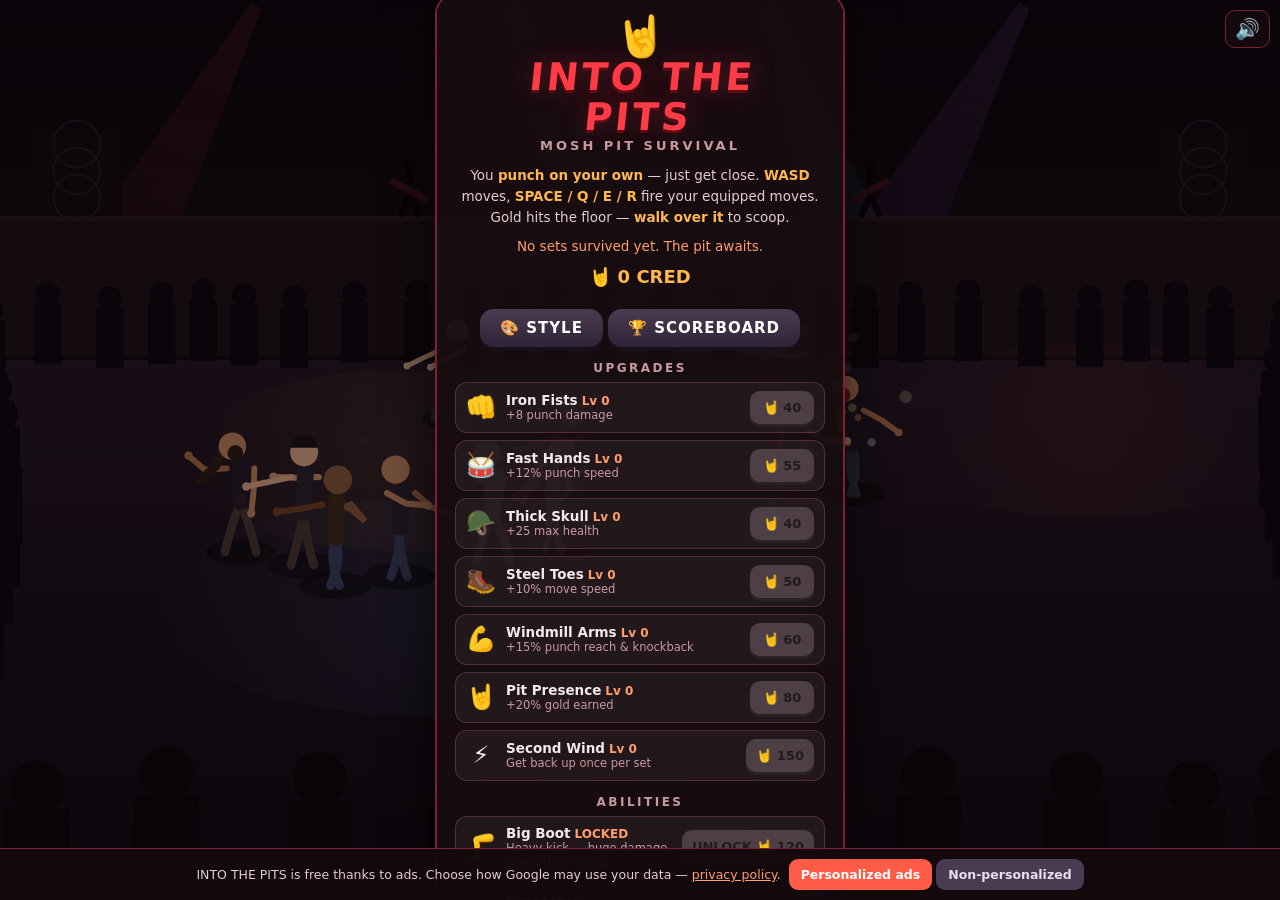
==== index.html @ b6d1041e "INTO THE PITS v1.0 — launch build Full game: auto-punch combat, 4-slot ability loadout (8 moves), go" ====
<!DOCTYPE html>
<html lang="en">
<head>
<meta charset="utf-8">
<meta name="viewport" content="width=device-width, initial-scale=1, maximum-scale=1, user-scalable=no, viewport-fit=cover">
<meta name="apple-mobile-web-app-capable" content="yes">
<meta name="theme-color" content="#0d0a0e">
<title>INTO THE PITS — mosh pit survival</title>
<meta name="google-adsense-account" content="ca-pub-6716374157787378" />
<meta name="description" content="INTO THE PITS — a free browser game. You're a metalhead at a concert: dive into the pit, swing at everything that moves, survive the Wall of Death and climb the pit hierarchy. No install, no account.">
<meta property="og:title" content="INTO THE PITS — mosh pit survival">
<meta property="og:description" content="A free browser brawler: survive the mosh pit, dodge the Wall of Death, take down Skinny Jean Gene, become a Pit Legend.">
<meta property="og:type" content="website">
<link rel="icon" href="data:image/svg+xml,<svg xmlns='http://www.w3.org/2000/svg' viewBox='0 0 100 100'><text y='.9em' font-size='90'>🤘</text></svg>">
<link rel="stylesheet" href="style.css">
</head>
<body>
<canvas id="c"></canvas>
<button id="muteBtn">🔊</button>
<div id="stick"><div id="nub"></div></div>
<button id="swingBtn">🤘</button>
<button class="abBtn" id="abKick" style="bottom: calc(env(safe-area-inset-bottom, 0px) + 130px)">🦵</button>
<button class="abBtn" id="abWind" style="bottom: calc(env(safe-area-inset-bottom, 0px) + 196px)">🌀</button>
<button class="abBtn" id="abBerserk" style="bottom: calc(env(safe-area-inset-bottom, 0px) + 262px)">😤</button>

<div class="overlay" id="menuOv">
  <div class="panel">
    <div class="logo">🤘</div>
    <h1>INTO THE<br>PITS</h1>
    <div class="sub">MOSH PIT SURVIVAL</div>
    <p class="hint" id="menuHint">The band's playing. The pit is open. <b>Move</b> with WASD, <b>swing</b> with SPACE or click.
    Knock out moshers for <b>CRED</b> — and watch for the <b>WALL&nbsp;OF&nbsp;DEATH</b>.</p>
    <div class="best" id="bestLine"></div>
    <div class="credbar">🤘 <span id="menuCred">0</span> CRED</div>
    <button class="btn alt" id="styleBtn">🎨 STYLE</button>
    <button class="btn alt" id="boardBtnM">🏆 SCOREBOARD</button>
    <div id="styleBox" style="display:none">
      <canvas id="stylePrev" width="120" height="150"></canvas>
      <div id="styleRows"></div>
    </div>
    <div class="sect">UPGRADES</div>
    <div id="upList"></div>
    <div class="sect">ABILITIES</div>
    <div id="abList"></div>
    <button class="btn" id="startBtn">ENTER THE PIT</button>
    <div class="flinks">
      <a href="guide.html">Game guide</a> · <a href="updates.html">Updates</a> · <a href="privacy.html">Privacy</a>
    </div>
  </div>
</div>

<div class="overlay" id="boardOv" style="display:none">
  <div class="panel">
    <h2 style="color:#ffb84d">🏆 PIT LEGENDS</h2>
    <div class="namerow">
      <input id="nameInp" maxlength="16" placeholder="your pit name" autocomplete="off">
      <button class="buy" id="nameSave">SAVE</button>
    </div>
    <div id="boardList" class="blist">loading…</div>
    <button class="btn" id="boardBack">DONE</button>
  </div>
</div>

<div class="overlay" id="overOv" style="display:none">
  <div class="panel">
    <h2 id="overTitle">CARRIED OUT</h2>
    <div class="stats" id="overStats"></div>
    <button class="btn alt" id="dblBtn">🎬 Double this set's cred</button><br>
    <button class="btn" id="againBtn">MOSH AGAIN</button>
    <button class="btn alt" id="menuBtn">UPGRADES</button>
    <button class="btn alt" id="boardBtnO">🏆</button>
  </div>
</div>

<!-- Classic scripts sharing top-level scope; order matters (each file may use
     anything ABOVE it at load time, and anything at all at call time). -->
<script src="js/util.js"></script>
<script src="js/config.js"></script>
<script src="js/save.js"></script>
<script src="js/world.js"></script>
<script src="js/audio.js"></script>
<script src="js/ads.js"></script>
<script src="js/board.js"></script>
<script src="js/state.js"></script>
<script src="js/moshers.js"></script>
<script src="js/combat.js"></script>
<script src="js/abilities.js"></script>
<script src="js/ai.js"></script>
<script src="js/sim.js"></script>
<script src="js/events.js"></script>
<script src="js/render.js"></script>
<script src="js/input.js"></script>
<script src="js/flow.js"></script>
<script src="js/ui.js"></script>
<script src="js/main.js"></script>
<script src="js/dev.js"></script>
</body>
</html>
---- style.css ----
html, body {
  margin: 0; height: 100%; overflow: hidden;
  background: #0d0a0e;
  font-family: system-ui, -apple-system, 'Segoe UI', sans-serif;
  -webkit-user-select: none; user-select: none;
  -webkit-touch-callout: none;
  touch-action: none;
}
#c { position: fixed; inset: 0; width: 100%; height: 100%; display: block; }
.overlay {
  position: fixed; inset: 0; display: flex; align-items: center; justify-content: center;
  padding: calc(env(safe-area-inset-top, 0px) + 16px) 16px calc(env(safe-area-inset-bottom, 0px) + 16px);
  background: rgba(10, 4, 8, 0.45); z-index: 10;
}
.panel {
  background: rgba(24, 12, 16, 0.95);
  border: 2px solid #7a2230; border-radius: 20px;
  padding: 20px 18px; color: #f5e9ea; text-align: center;
  width: min(370px, 100%); max-height: 100%; overflow-y: auto;
  box-shadow: 0 14px 50px rgba(0,0,0,.65);
  -webkit-overflow-scrolling: touch;
}
.logo { font-size: 40px; line-height: 1; }
h1 {
  margin: 2px 0 0; font-size: 38px; line-height: 1.05; letter-spacing: 3px; color: #ff3b47;
  text-shadow: 0 3px 0 #5c0d14, 0 0 26px rgba(255,59,71,.35);
  transform: skewX(-6deg); font-weight: 900;
}
h2 { margin: 0 0 6px; font-size: 26px; color: #ff8f6b; }
.sub { font-size: 13px; color: #c99aa0; letter-spacing: 3px; margin-bottom: 12px; font-weight: 700; }
.hint { font-size: 13.5px; color: #e3cdd0; line-height: 1.55; margin: 0 0 10px; }
.hint b { color: #ffb84d; }
.best { font-size: 13.5px; color: #ff9d6b; margin-bottom: 12px; }
.btn {
  display: inline-block; border: 0; cursor: pointer;
  background: linear-gradient(#ff5b47, #c41f2e); color: #fff;
  font-size: 19px; font-weight: 800; font-family: inherit;
  padding: 13px 30px; border-radius: 14px;
  box-shadow: 0 4px 0 #6e0f18; margin-top: 12px; letter-spacing: 1px;
}
.btn:active { transform: translateY(3px); box-shadow: 0 1px 0 #6e0f18; }
.btn.alt { background: linear-gradient(#4a3b52, #2e2436); box-shadow: 0 4px 0 #171019; font-size: 15px; padding: 10px 20px; }
.btn.alt:active { box-shadow: 0 1px 0 #171019; }
.stats { font-size: 15px; line-height: 1.7; margin-bottom: 8px; color: #efdadc; }
.stats .big { font-size: 22px; font-weight: 800; color: #ffb84d; }
.newbest { color: #7bff9e; font-weight: 800; }
.credbar { font-size: 18px; font-weight: 800; color: #ffb84d; margin: 6px 0 10px; }
.uprow {
  display: flex; align-items: center; gap: 10px;
  background: rgba(255,255,255,0.05); border: 1px solid rgba(220,120,130,0.25);
  border-radius: 12px; padding: 8px 10px; margin-bottom: 7px; text-align: left;
}
.upicon { font-size: 24px; width: 30px; text-align: center; flex: 0 0 auto; }
.upinfo { flex: 1 1 auto; min-width: 0; }
.upname { font-size: 13.5px; font-weight: 700; color: #f5e9ea; }
.upname .lvl { color: #ff9d6b; font-weight: 600; font-size: 12px; margin-left: 4px; }
.updesc { font-size: 11.5px; color: #c99aa0; }
.buy {
  flex: 0 0 auto; border: 0; cursor: pointer; font-family: inherit;
  background: linear-gradient(#ffb03a, #f07f1f); color: #3a1d00;
  font-size: 13px; font-weight: 800; padding: 9px 10px; border-radius: 10px;
  box-shadow: 0 3px 0 #a3540c; min-width: 64px;
}
.buy:active { transform: translateY(2px); box-shadow: 0 1px 0 #a3540c; }
.buy[disabled] { background: #4d3f45; color: #241a1e; box-shadow: 0 3px 0 #2c2126; cursor: default; }
/* leaderboard */
.namerow { display: flex; gap: 8px; margin-bottom: 10px; }
.namerow input {
  flex: 1 1 auto; min-width: 0; font-family: inherit; font-size: 14px;
  background: rgba(255,255,255,0.07); border: 1px solid rgba(220,120,130,0.35);
  border-radius: 10px; padding: 9px 12px; color: #f5e9ea; outline: none;
}
.blist { text-align: left; max-height: 44vh; overflow-y: auto; -webkit-overflow-scrolling: touch; }
.brow {
  display: flex; align-items: center; gap: 8px;
  padding: 6px 10px; border-radius: 9px; font-size: 13.5px;
}
.brow:nth-child(odd) { background: rgba(255,255,255,0.04); }
.brow.me { background: rgba(255,91,71,0.16); border: 1px solid rgba(255,91,71,0.4); }
.brow .rk { width: 24px; color: #c99aa0; font-weight: 700; }
.brow .nm { flex: 1 1 auto; min-width: 0; overflow: hidden; text-overflow: ellipsis; white-space: nowrap; font-weight: 700; }
.brow .sc { color: #ffb84d; font-weight: 800; }
/* character style picker */
.strow {
  display: flex; align-items: center; gap: 8px;
  background: rgba(255,255,255,0.05); border: 1px solid rgba(220,120,130,0.25);
  border-radius: 12px; padding: 6px 10px; margin-bottom: 6px;
}
.strow .slabel { flex: 0 0 84px; text-align: left; font-size: 12.5px; font-weight: 700; color: #e3cdd0; }
.strow .sval { flex: 1 1 auto; font-size: 12.5px; font-weight: 700; color: #f5e9ea; }
.strow .swatch { display: inline-block; width: 16px; height: 16px; border-radius: 5px; vertical-align: -3px; border: 1px solid rgba(255,255,255,.25); }
.sarrow {
  flex: 0 0 auto; border: 0; cursor: pointer; font-family: inherit;
  background: #4a3b52; color: #fff; font-size: 14px; font-weight: 800;
  width: 30px; height: 30px; border-radius: 8px;
}
.sarrow:active { background: #5d4a68; }
#stylePrev { display: block; margin: 4px auto 8px; background: rgba(255,255,255,0.04); border-radius: 12px; }
.sect {
  font-size: 12px; letter-spacing: 2.5px; color: #c99aa0; font-weight: 800;
  margin: 14px 0 7px; text-align: center;
}
/* ability touch buttons */
.abBtn {
  position: fixed; display: none; z-index: 6;
  right: calc(env(safe-area-inset-right, 0px) + 34px);
  width: 58px; height: 58px; border-radius: 50%;
  border: 2px solid #c99aa0; background: rgba(74,59,82,.55);
  color: #fff; font-size: 24px; font-family: inherit; padding: 0;
}
.abBtn:active { background: rgba(120,90,140,.8); }
#muteBtn {
  position: fixed; top: calc(env(safe-area-inset-top, 0px) + 10px); right: 10px;
  z-index: 20; font-size: 20px; background: rgba(24,12,16,.7); color: #fff;
  border: 1px solid #7a2230; border-radius: 10px; padding: 6px 9px; cursor: pointer;
}
/* touch controls */
#stick {
  position: fixed; display: none; z-index: 5; pointer-events: none;
  width: 96px; height: 96px; border-radius: 50%;
  border: 2px solid rgba(255,255,255,.25); background: rgba(255,255,255,.06);
}
#nub {
  position: absolute; left: 50%; top: 50%; width: 42px; height: 42px;
  border-radius: 50%; background: rgba(255,120,110,.55);
  transform: translate(-50%,-50%);
}
#swingBtn {
  position: fixed; display: none; z-index: 6;
  right: calc(env(safe-area-inset-right, 0px) + 22px);
  bottom: calc(env(safe-area-inset-bottom, 0px) + 30px);
  width: 84px; height: 84px; border-radius: 50%;
  border: 2px solid #ff5b47; background: rgba(196,31,46,.5);
  color: #fff; font-size: 30px; font-weight: 900; font-family: inherit;
}
#swingBtn:active { background: rgba(255,91,71,.75); }
.touch #stick, .touch #swingBtn { display: block; }
.consent-bar {
  position: fixed; left: 0; right: 0; bottom: 0; z-index: 40;
  display: flex; flex-wrap: wrap; gap: 8px; align-items: center; justify-content: center;
  background: rgba(20, 10, 14, 0.97); border-top: 1px solid #7a2230;
  padding: 10px 14px calc(env(safe-area-inset-bottom, 0px) + 10px);
  font-size: 12.5px; color: #e3cdd0;
}
.consent-bar a { color: #ff9d6b; }
.consent-btn {
  border: 0; cursor: pointer; font-family: inherit; font-weight: 800;
  border-radius: 9px; padding: 8px 12px; font-size: 12.5px;
}
.consent-btn.ok { background: #ff5b47; color: #fff; }
.consent-btn.no { background: #4a3b52; color: #e9ddf5; }
.ad-rail {
  position: fixed; top: 0; bottom: 0; width: 170px; z-index: 3;
  display: none; align-items: center; justify-content: center;
}
.ad-rail-left { left: 0; } .ad-rail-right { right: 0; }
.ad-ph {
  width: 160px; height: 600px; display: flex; align-items: center; justify-content: center;
  border: 1px dashed rgba(255,255,255,.15); color: rgba(255,255,255,.25); font-size: 12px;
  border-radius: 8px;
}
.flinks { margin-top: 14px; font-size: 12px; color: #c99aa0; }
.flinks a { color: #ff9d6b; text-decoration: none; }
.flinks a:hover { text-decoration: underline; }
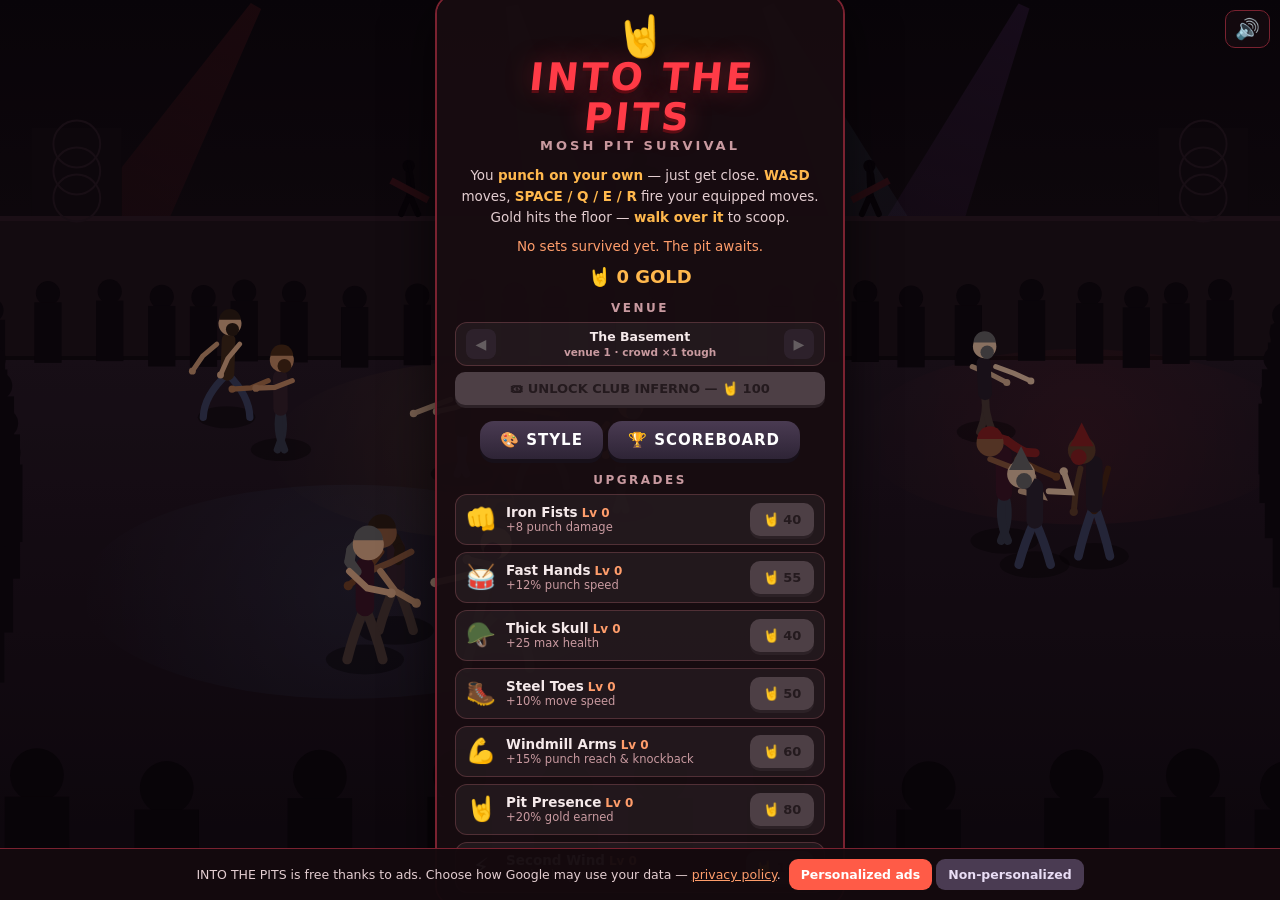
==== commit 6ddd6e2f: "The big one: venues, 9 bosses with designs, moves overhaul, score leaderboard - Auto-punch combat + " ====
--- a/index.html
+++ b/index.html
@@ -31,7 +31,9 @@
     <p class="hint" id="menuHint">The band's playing. The pit is open. <b>Move</b> with WASD, <b>swing</b> with SPACE or click.
     Knock out moshers for <b>CRED</b> — and watch for the <b>WALL&nbsp;OF&nbsp;DEATH</b>.</p>
     <div class="best" id="bestLine"></div>
-    <div class="credbar">🤘 <span id="menuCred">0</span> CRED</div>
+    <div class="credbar">🤘 <span id="menuCred">0</span> GOLD</div>
+    <div class="sect">VENUE</div>
+    <div id="venueBox"></div>
     <button class="btn alt" id="styleBtn">🎨 STYLE</button>
     <button class="btn alt" id="boardBtnM">🏆 SCOREBOARD</button>
     <div id="styleBox" style="display:none">
@@ -43,6 +45,11 @@
     <div class="sect">ABILITIES</div>
     <div id="abList"></div>
     <button class="btn" id="startBtn">ENTER THE PIT</button>
+    <div class="sect">SETTINGS</div>
+    <div class="audiorow"><label for="volMusic">🎵 Music</label><input id="volMusic" type="range" min="0" max="100" step="1"></div>
+    <div class="audiorow"><label for="volFx">💥 Effects</label><input id="volFx" type="range" min="0" max="100" step="1"></div>
+    <div class="audiorow"><label for="volUi">🔘 Menu</label><input id="volUi" type="range" min="0" max="100" step="1"></div>
+    <button class="buy danger" id="resetBtn" style="width:100%;margin-top:8px">⚠ reset save</button>
     <div class="flinks">
       <a href="guide.html">Game guide</a> · <a href="updates.html">Updates</a> · <a href="privacy.html">Privacy</a>
     </div>
--- a/style.css
+++ b/style.css
@@ -79,7 +79,8 @@
 .brow.me { background: rgba(255,91,71,0.16); border: 1px solid rgba(255,91,71,0.4); }
 .brow .rk { width: 24px; color: #c99aa0; font-weight: 700; }
 .brow .nm { flex: 1 1 auto; min-width: 0; overflow: hidden; text-overflow: ellipsis; white-space: nowrap; font-weight: 700; }
-.brow .sc { color: #ffb84d; font-weight: 800; }
+.brow .sc { color: #ffd166; font-weight: 800; }
+.brow .tm { color: #c99aa0; font-weight: 700; font-size: 11.5px; min-width: 44px; text-align: right; }
 /* character style picker */
 .strow {
   display: flex; align-items: center; gap: 8px;
@@ -95,7 +96,21 @@
   width: 30px; height: 30px; border-radius: 8px;
 }
 .sarrow:active { background: #5d4a68; }
+  .sarrow[disabled] { opacity: 0.3; cursor: default; }
 #stylePrev { display: block; margin: 4px auto 8px; background: rgba(255,255,255,0.04); border-radius: 12px; }
+.audiorow {
+  display: flex; align-items: center; gap: 10px;
+  background: rgba(255,255,255,0.05); border: 1px solid rgba(220,120,130,0.25);
+  border-radius: 12px; padding: 8px 12px; margin-bottom: 6px;
+  font-size: 12.5px; font-weight: 700; color: #e3cdd0;
+}
+.audiorow label { flex: 0 0 84px; text-align: left; }
+.audiorow input[type=range] { flex: 1 1 auto; min-width: 0; accent-color: #ff5b47; }
+.buy.danger {
+  background: linear-gradient(#5a2430, #3a1420); color: #ff9d8a;
+  box-shadow: 0 3px 0 #200a10;
+}
+.buy.danger:active { box-shadow: 0 1px 0 #200a10; }
 .sect {
   font-size: 12px; letter-spacing: 2.5px; color: #c99aa0; font-weight: 800;
   margin: 14px 0 7px; text-align: center;
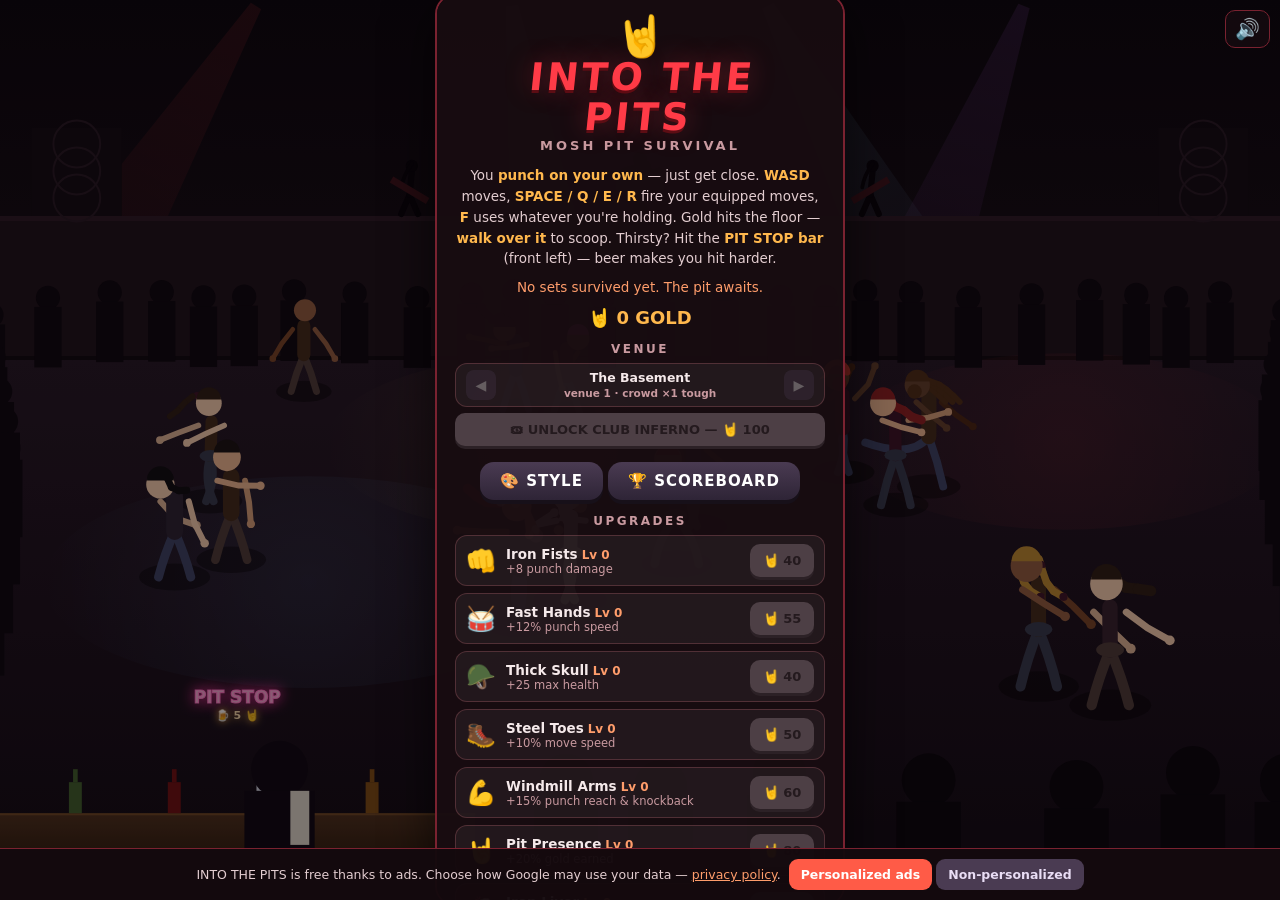
==== commit 15bc97b6: "The Bar Tab Update: pickups, the PIT STOP bar, drunk meter, 20 hairstyles, boss rework - ITEM_TYPES " ====
--- a/index.html
+++ b/index.html
@@ -22,6 +22,7 @@
 <button class="abBtn" id="abKick" style="bottom: calc(env(safe-area-inset-bottom, 0px) + 130px)">🦵</button>
 <button class="abBtn" id="abWind" style="bottom: calc(env(safe-area-inset-bottom, 0px) + 196px)">🌀</button>
 <button class="abBtn" id="abBerserk" style="bottom: calc(env(safe-area-inset-bottom, 0px) + 262px)">😤</button>
+<button class="abBtn" id="itemBtn" style="right: calc(env(safe-area-inset-right, 0px) + 118px); bottom: calc(env(safe-area-inset-bottom, 0px) + 36px)">🍺</button>
 
 <div class="overlay" id="menuOv">
   <div class="panel">
@@ -92,6 +93,7 @@
 <script src="js/moshers.js"></script>
 <script src="js/combat.js"></script>
 <script src="js/abilities.js"></script>
+<script src="js/items.js"></script>
 <script src="js/ai.js"></script>
 <script src="js/sim.js"></script>
 <script src="js/events.js"></script>
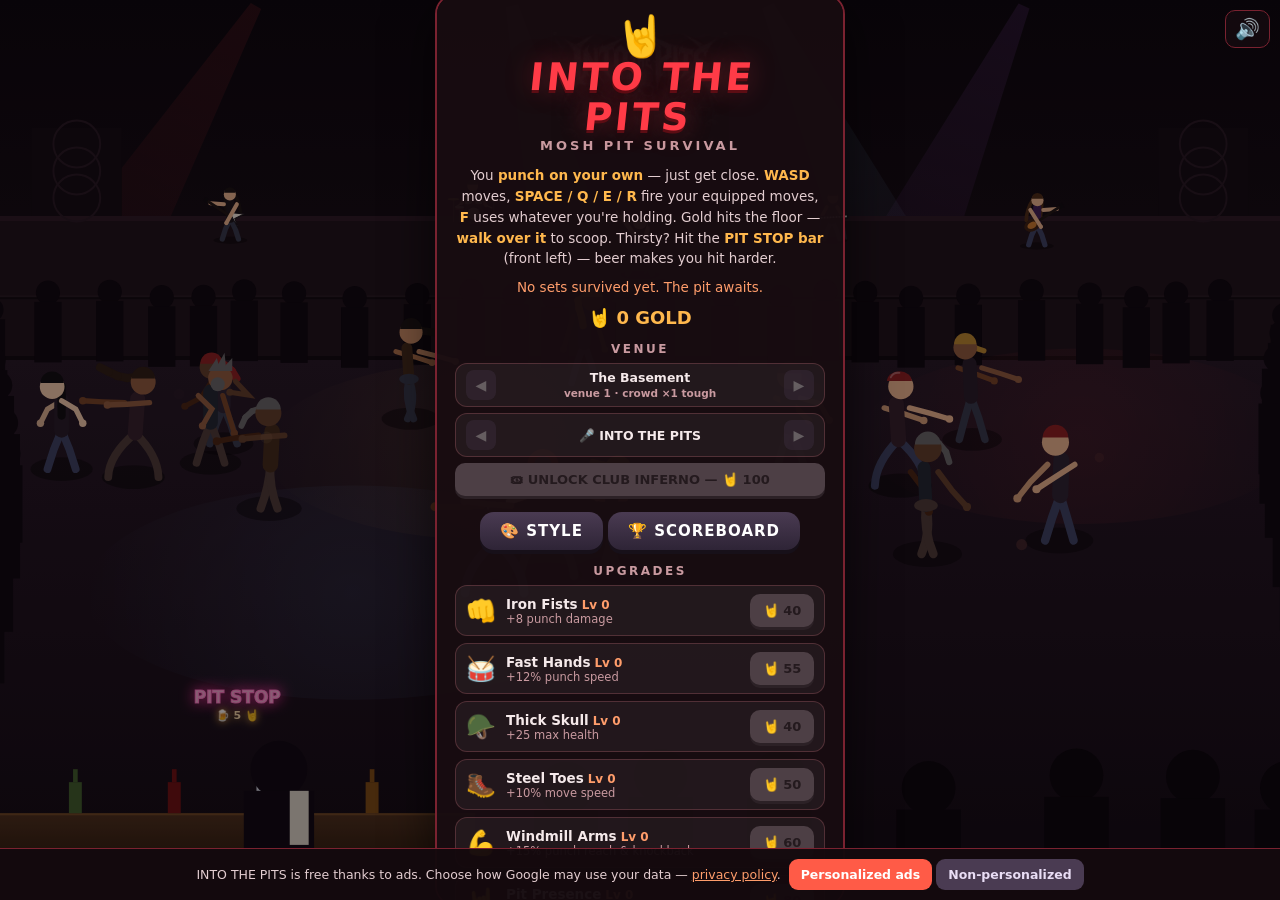
==== commit 9bfc63d2: "Lineups: bands own their art + setlist, modeled 5-piece stage, bigger crowds - js/lineups.js: LINEUP" ====
--- a/index.html
+++ b/index.html
@@ -84,6 +84,7 @@
      anything ABOVE it at load time, and anything at all at call time). -->
 <script src="js/util.js"></script>
 <script src="js/config.js"></script>
+<script src="js/lineups.js"></script>
 <script src="js/save.js"></script>
 <script src="js/world.js"></script>
 <script src="js/audio.js"></script>
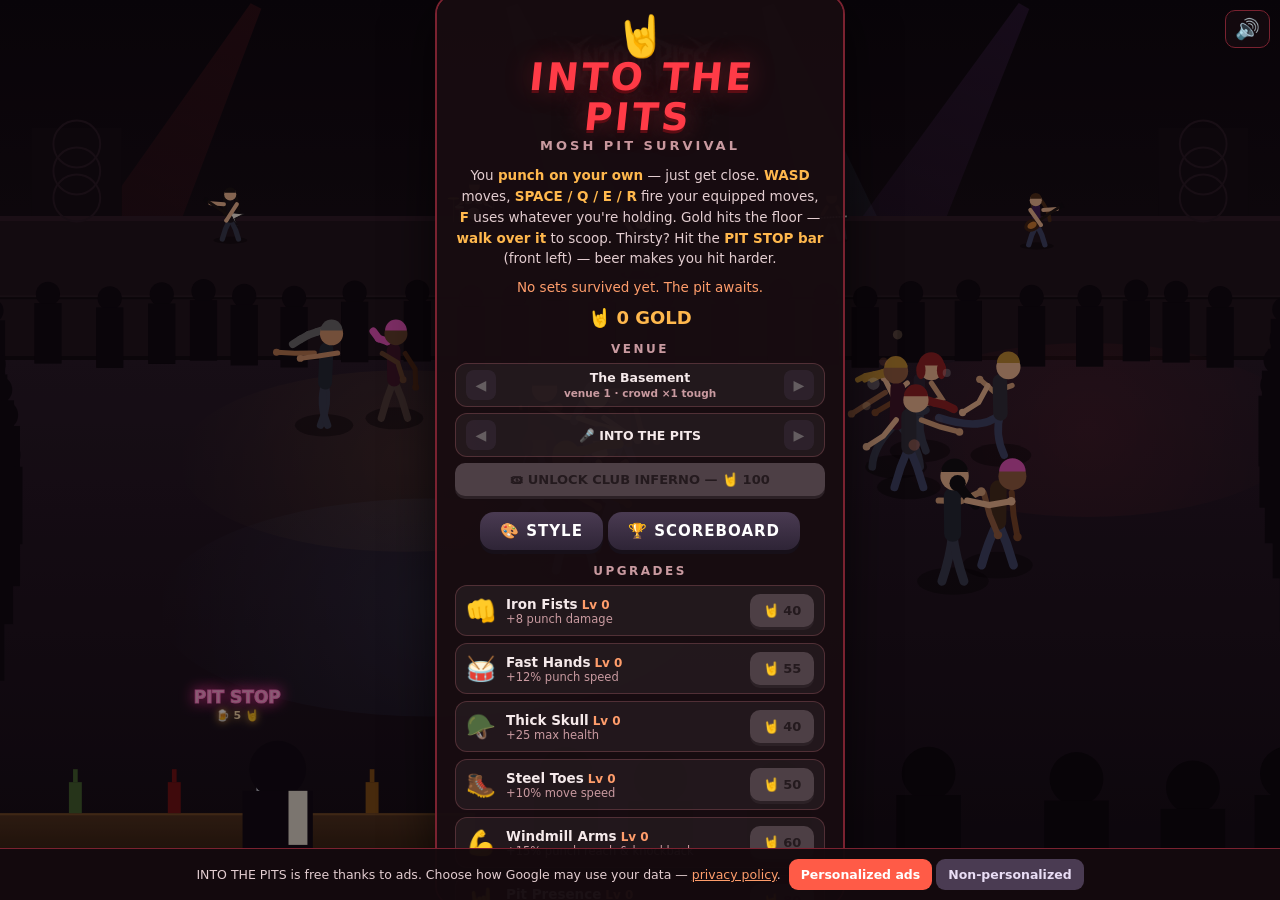
==== commit 508b7643: "Fix broken live game: stop browsers mixing old and new JS across deploys Cloudflare served js/ with " ====
--- a/index.html
+++ b/index.html
@@ -82,27 +82,27 @@
 
 <!-- Classic scripts sharing top-level scope; order matters (each file may use
      anything ABOVE it at load time, and anything at all at call time). -->
-<script src="js/util.js"></script>
-<script src="js/config.js"></script>
-<script src="js/lineups.js"></script>
-<script src="js/save.js"></script>
-<script src="js/world.js"></script>
-<script src="js/audio.js"></script>
-<script src="js/ads.js"></script>
-<script src="js/board.js"></script>
-<script src="js/state.js"></script>
-<script src="js/moshers.js"></script>
-<script src="js/combat.js"></script>
-<script src="js/abilities.js"></script>
-<script src="js/items.js"></script>
-<script src="js/ai.js"></script>
-<script src="js/sim.js"></script>
-<script src="js/events.js"></script>
-<script src="js/render.js"></script>
-<script src="js/input.js"></script>
-<script src="js/flow.js"></script>
-<script src="js/ui.js"></script>
-<script src="js/main.js"></script>
-<script src="js/dev.js"></script>
+<script src="js/util.js?v=20260726a"></script>
+<script src="js/config.js?v=20260726a"></script>
+<script src="js/lineups.js?v=20260726a"></script>
+<script src="js/save.js?v=20260726a"></script>
+<script src="js/world.js?v=20260726a"></script>
+<script src="js/audio.js?v=20260726a"></script>
+<script src="js/ads.js?v=20260726a"></script>
+<script src="js/board.js?v=20260726a"></script>
+<script src="js/state.js?v=20260726a"></script>
+<script src="js/moshers.js?v=20260726a"></script>
+<script src="js/combat.js?v=20260726a"></script>
+<script src="js/abilities.js?v=20260726a"></script>
+<script src="js/items.js?v=20260726a"></script>
+<script src="js/ai.js?v=20260726a"></script>
+<script src="js/sim.js?v=20260726a"></script>
+<script src="js/events.js?v=20260726a"></script>
+<script src="js/render.js?v=20260726a"></script>
+<script src="js/input.js?v=20260726a"></script>
+<script src="js/flow.js?v=20260726a"></script>
+<script src="js/ui.js?v=20260726a"></script>
+<script src="js/main.js?v=20260726a"></script>
+<script src="js/dev.js?v=20260726a"></script>
 </body>
 </html>
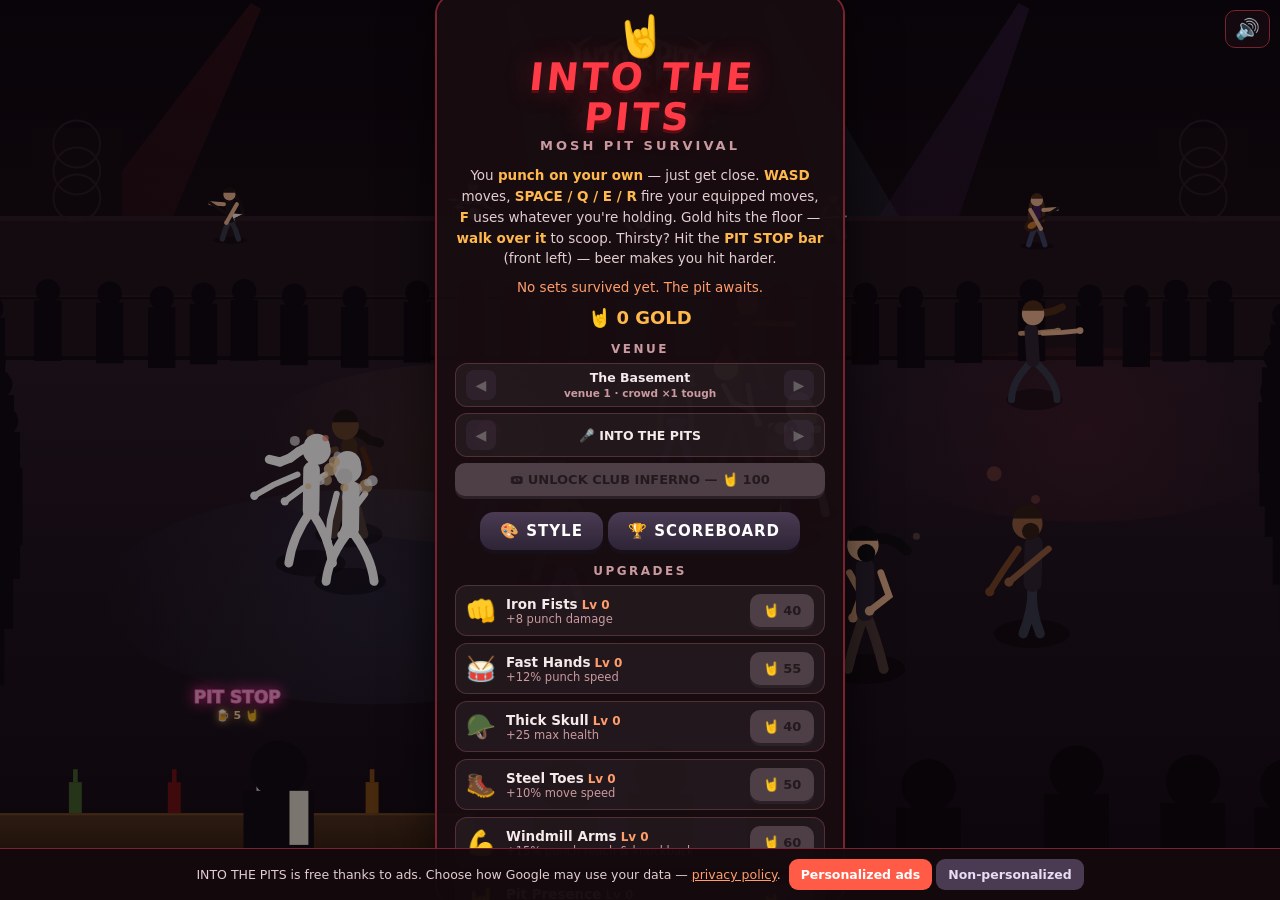
==== commit cf49f772: "Mobile: the big thumb button is now the item/grab button Slot 1 was a 84px button while the other th" ====
--- a/index.html
+++ b/index.html
@@ -12,17 +12,17 @@
 <meta property="og:description" content="A free browser brawler: survive the mosh pit, dodge the Wall of Death, take down Skinny Jean Gene, become a Pit Legend.">
 <meta property="og:type" content="website">
 <link rel="icon" href="data:image/svg+xml,<svg xmlns='http://www.w3.org/2000/svg' viewBox='0 0 100 100'><text y='.9em' font-size='90'>🤘</text></svg>">
-<link rel="stylesheet" href="style.css">
+<link rel="stylesheet" href="style.css?v=20260726b">
 </head>
 <body>
 <canvas id="c"></canvas>
 <button id="muteBtn">🔊</button>
 <div id="stick"><div id="nub"></div></div>
-<button id="swingBtn">🤘</button>
-<button class="abBtn" id="abKick" style="bottom: calc(env(safe-area-inset-bottom, 0px) + 130px)">🦵</button>
-<button class="abBtn" id="abWind" style="bottom: calc(env(safe-area-inset-bottom, 0px) + 196px)">🌀</button>
-<button class="abBtn" id="abBerserk" style="bottom: calc(env(safe-area-inset-bottom, 0px) + 262px)">😤</button>
-<button class="abBtn" id="itemBtn" style="right: calc(env(safe-area-inset-right, 0px) + 118px); bottom: calc(env(safe-area-inset-bottom, 0px) + 36px)">🍺</button>
+<button class="abBtn" id="swingBtn" style="bottom: calc(env(safe-area-inset-bottom, 0px) + 134px)">🤘</button>
+<button class="abBtn" id="abKick" style="bottom: calc(env(safe-area-inset-bottom, 0px) + 200px)">🦵</button>
+<button class="abBtn" id="abWind" style="bottom: calc(env(safe-area-inset-bottom, 0px) + 266px)">🌀</button>
+<button class="abBtn" id="abBerserk" style="bottom: calc(env(safe-area-inset-bottom, 0px) + 332px)">😤</button>
+<button id="itemBtn">🍺</button>
 
 <div class="overlay" id="menuOv">
   <div class="panel">
@@ -82,27 +82,27 @@
 
 <!-- Classic scripts sharing top-level scope; order matters (each file may use
      anything ABOVE it at load time, and anything at all at call time). -->
-<script src="js/util.js?v=20260726a"></script>
-<script src="js/config.js?v=20260726a"></script>
-<script src="js/lineups.js?v=20260726a"></script>
-<script src="js/save.js?v=20260726a"></script>
-<script src="js/world.js?v=20260726a"></script>
-<script src="js/audio.js?v=20260726a"></script>
-<script src="js/ads.js?v=20260726a"></script>
-<script src="js/board.js?v=20260726a"></script>
-<script src="js/state.js?v=20260726a"></script>
-<script src="js/moshers.js?v=20260726a"></script>
-<script src="js/combat.js?v=20260726a"></script>
-<script src="js/abilities.js?v=20260726a"></script>
-<script src="js/items.js?v=20260726a"></script>
-<script src="js/ai.js?v=20260726a"></script>
-<script src="js/sim.js?v=20260726a"></script>
-<script src="js/events.js?v=20260726a"></script>
-<script src="js/render.js?v=20260726a"></script>
-<script src="js/input.js?v=20260726a"></script>
-<script src="js/flow.js?v=20260726a"></script>
-<script src="js/ui.js?v=20260726a"></script>
-<script src="js/main.js?v=20260726a"></script>
-<script src="js/dev.js?v=20260726a"></script>
+<script src="js/util.js?v=20260726b"></script>
+<script src="js/config.js?v=20260726b"></script>
+<script src="js/lineups.js?v=20260726b"></script>
+<script src="js/save.js?v=20260726b"></script>
+<script src="js/world.js?v=20260726b"></script>
+<script src="js/audio.js?v=20260726b"></script>
+<script src="js/ads.js?v=20260726b"></script>
+<script src="js/board.js?v=20260726b"></script>
+<script src="js/state.js?v=20260726b"></script>
+<script src="js/moshers.js?v=20260726b"></script>
+<script src="js/combat.js?v=20260726b"></script>
+<script src="js/abilities.js?v=20260726b"></script>
+<script src="js/items.js?v=20260726b"></script>
+<script src="js/ai.js?v=20260726b"></script>
+<script src="js/sim.js?v=20260726b"></script>
+<script src="js/events.js?v=20260726b"></script>
+<script src="js/render.js?v=20260726b"></script>
+<script src="js/input.js?v=20260726b"></script>
+<script src="js/flow.js?v=20260726b"></script>
+<script src="js/ui.js?v=20260726b"></script>
+<script src="js/main.js?v=20260726b"></script>
+<script src="js/dev.js?v=20260726b"></script>
 </body>
 </html>
--- a/style.css
+++ b/style.css
@@ -140,16 +140,18 @@
   border-radius: 50%; background: rgba(255,120,110,.55);
   transform: translate(-50%,-50%);
 }
-#swingBtn {
+/* the big thumb button belongs to whatever you're HOLDING — abilities are all
+   the same size in the column above it (js/items.js shows/hides this one) */
+#itemBtn {
   position: fixed; display: none; z-index: 6;
   right: calc(env(safe-area-inset-right, 0px) + 22px);
   bottom: calc(env(safe-area-inset-bottom, 0px) + 30px);
-  width: 84px; height: 84px; border-radius: 50%;
-  border: 2px solid #ff5b47; background: rgba(196,31,46,.5);
-  color: #fff; font-size: 30px; font-weight: 900; font-family: inherit;
+  width: 88px; height: 88px; border-radius: 50%;
+  border: 2px solid #ffb84d; background: rgba(150,96,24,.55);
+  color: #fff; font-size: 38px; font-weight: 900; font-family: inherit; padding: 0;
 }
-#swingBtn:active { background: rgba(255,91,71,.75); }
-.touch #stick, .touch #swingBtn { display: block; }
+#itemBtn:active { background: rgba(255,184,77,.8); }
+.touch #stick { display: block; }
 .consent-bar {
   position: fixed; left: 0; right: 0; bottom: 0; z-index: 40;
   display: flex; flex-wrap: wrap; gap: 8px; align-items: center; justify-content: center;
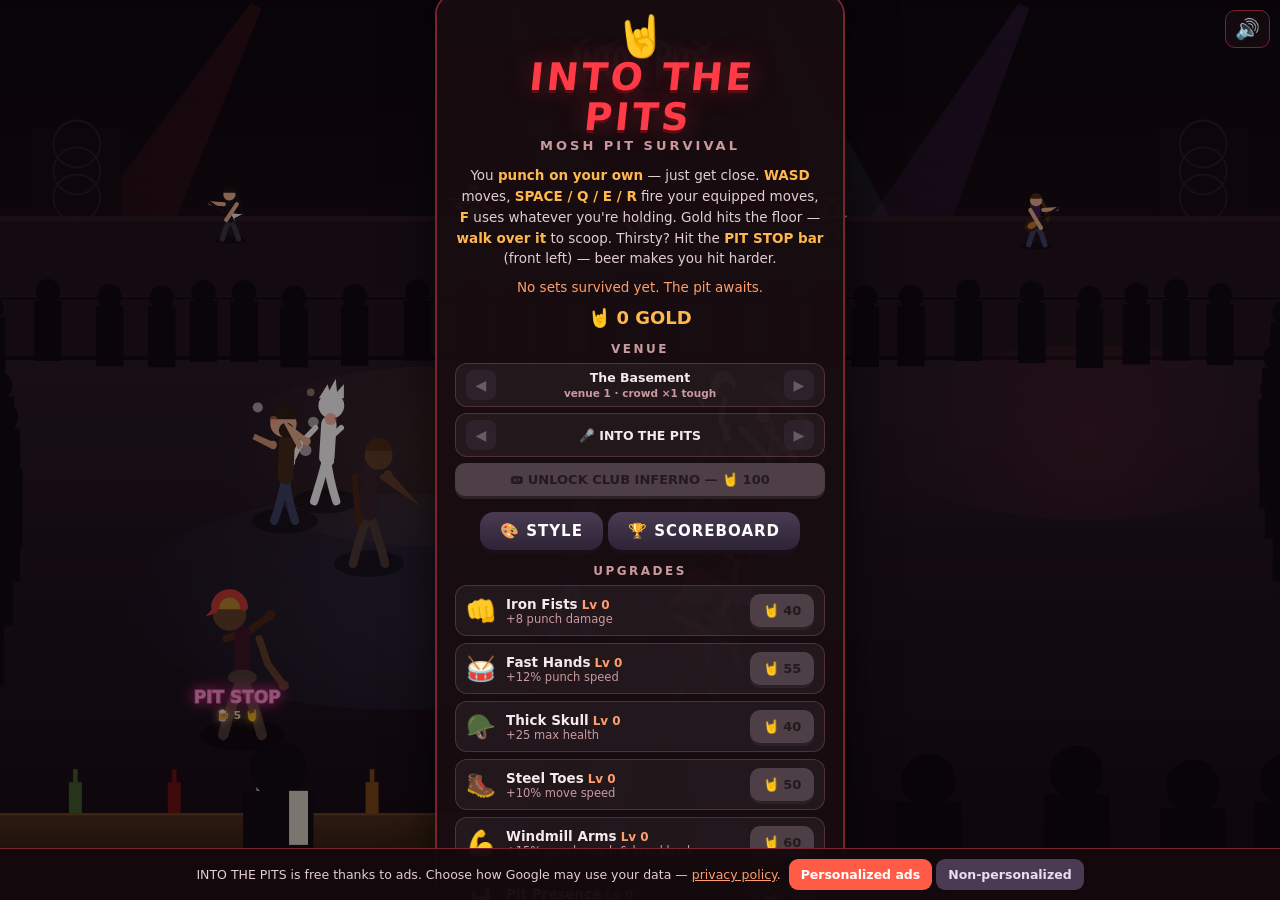
==== commit dd90883f: "Add a pause button: freeze the set, change the mix, or end the run No way to stop mid-run before thi" ====
--- a/index.html
+++ b/index.html
@@ -12,11 +12,12 @@
 <meta property="og:description" content="A free browser brawler: survive the mosh pit, dodge the Wall of Death, take down Skinny Jean Gene, become a Pit Legend.">
 <meta property="og:type" content="website">
 <link rel="icon" href="data:image/svg+xml,<svg xmlns='http://www.w3.org/2000/svg' viewBox='0 0 100 100'><text y='.9em' font-size='90'>🤘</text></svg>">
-<link rel="stylesheet" href="style.css?v=20260726b">
+<link rel="stylesheet" href="style.css?v=20260726c">
 </head>
 <body>
 <canvas id="c"></canvas>
 <button id="muteBtn">🔊</button>
+<button id="pauseBtn">⏸</button>
 <div id="stick"><div id="nub"></div></div>
 <button class="abBtn" id="swingBtn" style="bottom: calc(env(safe-area-inset-bottom, 0px) + 134px)">🤘</button>
 <button class="abBtn" id="abKick" style="bottom: calc(env(safe-area-inset-bottom, 0px) + 200px)">🦵</button>
@@ -57,6 +58,20 @@
   </div>
 </div>
 
+<div class="overlay" id="pauseOv" style="display:none">
+  <div class="panel">
+    <h2 style="color:#ffb84d">PAUSED</h2>
+    <div class="stats" id="pauseStats"></div>
+    <button class="btn" id="resumeBtn">▶ RESUME</button>
+    <div class="sect">SETTINGS</div>
+    <div class="audiorow"><label for="pVolMusic">🎵 Music</label><input id="pVolMusic" type="range" min="0" max="100" step="1"></div>
+    <div class="audiorow"><label for="pVolFx">💥 Effects</label><input id="pVolFx" type="range" min="0" max="100" step="1"></div>
+    <div class="audiorow"><label for="pVolUi">🔘 Menu</label><input id="pVolUi" type="range" min="0" max="100" step="1"></div>
+    <button class="btn alt" id="endRunBtn" style="margin-top:14px">🏁 END RUN</button>
+    <div class="hint" style="font-size:12px;margin-top:6px">Ending the run banks this set's gold and posts your score.</div>
+  </div>
+</div>
+
 <div class="overlay" id="boardOv" style="display:none">
   <div class="panel">
     <h2 style="color:#ffb84d">🏆 PIT LEGENDS</h2>
@@ -82,27 +97,27 @@
 
 <!-- Classic scripts sharing top-level scope; order matters (each file may use
      anything ABOVE it at load time, and anything at all at call time). -->
-<script src="js/util.js?v=20260726b"></script>
-<script src="js/config.js?v=20260726b"></script>
-<script src="js/lineups.js?v=20260726b"></script>
-<script src="js/save.js?v=20260726b"></script>
-<script src="js/world.js?v=20260726b"></script>
-<script src="js/audio.js?v=20260726b"></script>
-<script src="js/ads.js?v=20260726b"></script>
-<script src="js/board.js?v=20260726b"></script>
-<script src="js/state.js?v=20260726b"></script>
-<script src="js/moshers.js?v=20260726b"></script>
-<script src="js/combat.js?v=20260726b"></script>
-<script src="js/abilities.js?v=20260726b"></script>
-<script src="js/items.js?v=20260726b"></script>
-<script src="js/ai.js?v=20260726b"></script>
-<script src="js/sim.js?v=20260726b"></script>
-<script src="js/events.js?v=20260726b"></script>
-<script src="js/render.js?v=20260726b"></script>
-<script src="js/input.js?v=20260726b"></script>
-<script src="js/flow.js?v=20260726b"></script>
-<script src="js/ui.js?v=20260726b"></script>
-<script src="js/main.js?v=20260726b"></script>
-<script src="js/dev.js?v=20260726b"></script>
+<script src="js/util.js?v=20260726c"></script>
+<script src="js/config.js?v=20260726c"></script>
+<script src="js/lineups.js?v=20260726c"></script>
+<script src="js/save.js?v=20260726c"></script>
+<script src="js/world.js?v=20260726c"></script>
+<script src="js/audio.js?v=20260726c"></script>
+<script src="js/ads.js?v=20260726c"></script>
+<script src="js/board.js?v=20260726c"></script>
+<script src="js/state.js?v=20260726c"></script>
+<script src="js/moshers.js?v=20260726c"></script>
+<script src="js/combat.js?v=20260726c"></script>
+<script src="js/abilities.js?v=20260726c"></script>
+<script src="js/items.js?v=20260726c"></script>
+<script src="js/ai.js?v=20260726c"></script>
+<script src="js/sim.js?v=20260726c"></script>
+<script src="js/events.js?v=20260726c"></script>
+<script src="js/render.js?v=20260726c"></script>
+<script src="js/input.js?v=20260726c"></script>
+<script src="js/flow.js?v=20260726c"></script>
+<script src="js/ui.js?v=20260726c"></script>
+<script src="js/main.js?v=20260726c"></script>
+<script src="js/dev.js?v=20260726c"></script>
 </body>
 </html>
--- a/style.css
+++ b/style.css
@@ -129,6 +129,16 @@
   z-index: 20; font-size: 20px; background: rgba(24,12,16,.7); color: #fff;
   border: 1px solid #7a2230; border-radius: 10px; padding: 6px 9px; cursor: pointer;
 }
+/* stacked UNDER mute — the score/gold/KO column owns the space to its left */
+#pauseBtn {
+  position: fixed; display: none;
+  top: calc(env(safe-area-inset-top, 0px) + 52px); right: 10px;
+  z-index: 20; font-size: 20px; background: rgba(24,12,16,.7); color: #fff;
+  border: 1px solid #7a2230; border-radius: 10px; padding: 6px 9px; cursor: pointer;
+  font-family: inherit; line-height: 1;
+}
+/* paused: the thumb controls would only get in the way */
+body.paused .abBtn, body.paused #itemBtn, body.paused #stick { display: none !important; }
 /* touch controls */
 #stick {
   position: fixed; display: none; z-index: 5; pointer-events: none;
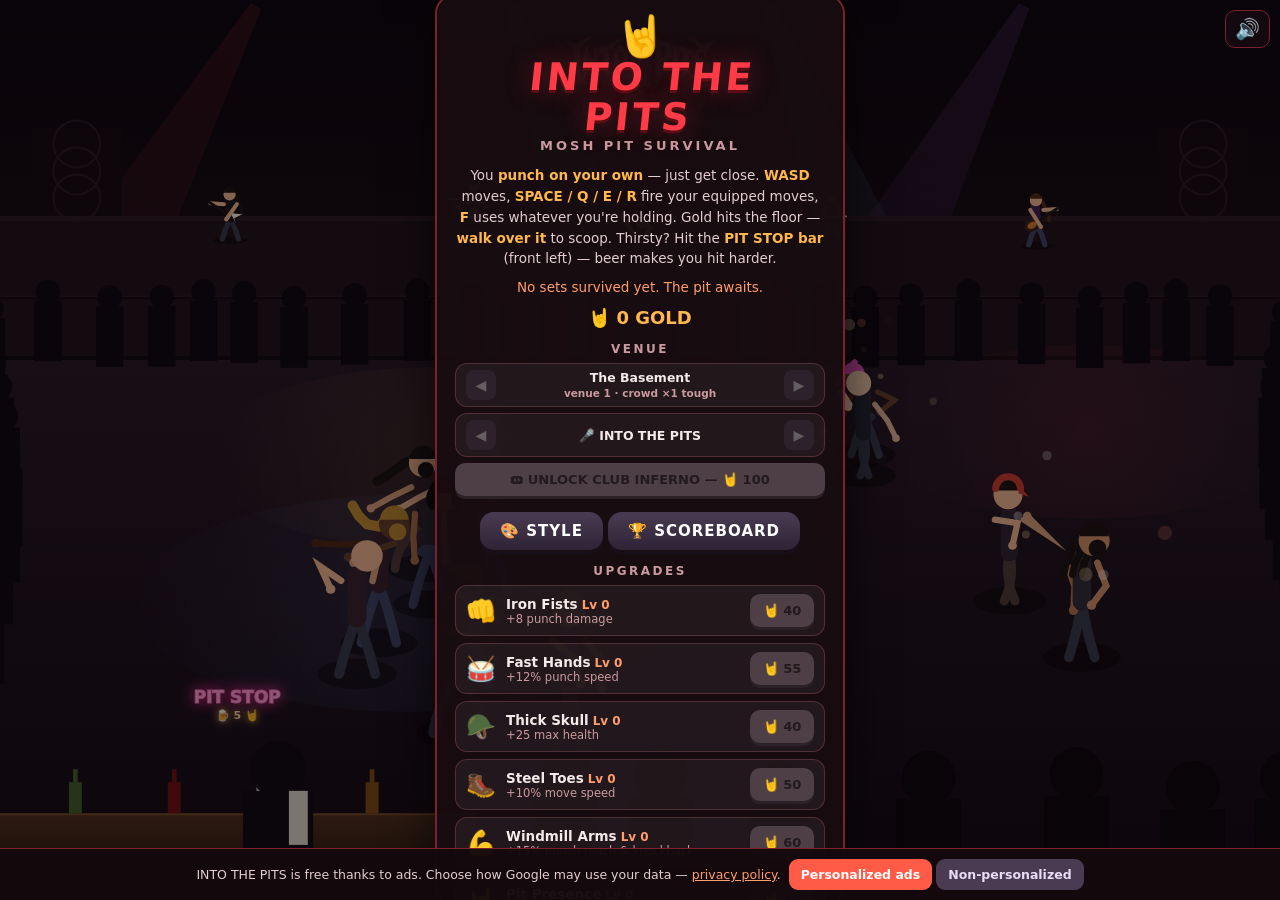
==== commit 204678ce: "Crowd ceiling 96 -> 35 96 was too many bodies in the pit. Also slows the post-2:30 trickle from 12 t" ====
--- a/index.html
+++ b/index.html
@@ -12,7 +12,7 @@
 <meta property="og:description" content="A free browser brawler: survive the mosh pit, dodge the Wall of Death, take down Skinny Jean Gene, become a Pit Legend.">
 <meta property="og:type" content="website">
 <link rel="icon" href="data:image/svg+xml,<svg xmlns='http://www.w3.org/2000/svg' viewBox='0 0 100 100'><text y='.9em' font-size='90'>🤘</text></svg>">
-<link rel="stylesheet" href="style.css?v=20260726c">
+<link rel="stylesheet" href="style.css?v=20260726d">
 </head>
 <body>
 <canvas id="c"></canvas>
@@ -97,27 +97,27 @@
 
 <!-- Classic scripts sharing top-level scope; order matters (each file may use
      anything ABOVE it at load time, and anything at all at call time). -->
-<script src="js/util.js?v=20260726c"></script>
-<script src="js/config.js?v=20260726c"></script>
-<script src="js/lineups.js?v=20260726c"></script>
-<script src="js/save.js?v=20260726c"></script>
-<script src="js/world.js?v=20260726c"></script>
-<script src="js/audio.js?v=20260726c"></script>
-<script src="js/ads.js?v=20260726c"></script>
-<script src="js/board.js?v=20260726c"></script>
-<script src="js/state.js?v=20260726c"></script>
-<script src="js/moshers.js?v=20260726c"></script>
-<script src="js/combat.js?v=20260726c"></script>
-<script src="js/abilities.js?v=20260726c"></script>
-<script src="js/items.js?v=20260726c"></script>
-<script src="js/ai.js?v=20260726c"></script>
-<script src="js/sim.js?v=20260726c"></script>
-<script src="js/events.js?v=20260726c"></script>
-<script src="js/render.js?v=20260726c"></script>
-<script src="js/input.js?v=20260726c"></script>
-<script src="js/flow.js?v=20260726c"></script>
-<script src="js/ui.js?v=20260726c"></script>
-<script src="js/main.js?v=20260726c"></script>
-<script src="js/dev.js?v=20260726c"></script>
+<script src="js/util.js?v=20260726d"></script>
+<script src="js/config.js?v=20260726d"></script>
+<script src="js/lineups.js?v=20260726d"></script>
+<script src="js/save.js?v=20260726d"></script>
+<script src="js/world.js?v=20260726d"></script>
+<script src="js/audio.js?v=20260726d"></script>
+<script src="js/ads.js?v=20260726d"></script>
+<script src="js/board.js?v=20260726d"></script>
+<script src="js/state.js?v=20260726d"></script>
+<script src="js/moshers.js?v=20260726d"></script>
+<script src="js/combat.js?v=20260726d"></script>
+<script src="js/abilities.js?v=20260726d"></script>
+<script src="js/items.js?v=20260726d"></script>
+<script src="js/ai.js?v=20260726d"></script>
+<script src="js/sim.js?v=20260726d"></script>
+<script src="js/events.js?v=20260726d"></script>
+<script src="js/render.js?v=20260726d"></script>
+<script src="js/input.js?v=20260726d"></script>
+<script src="js/flow.js?v=20260726d"></script>
+<script src="js/ui.js?v=20260726d"></script>
+<script src="js/main.js?v=20260726d"></script>
+<script src="js/dev.js?v=20260726d"></script>
 </body>
 </html>
